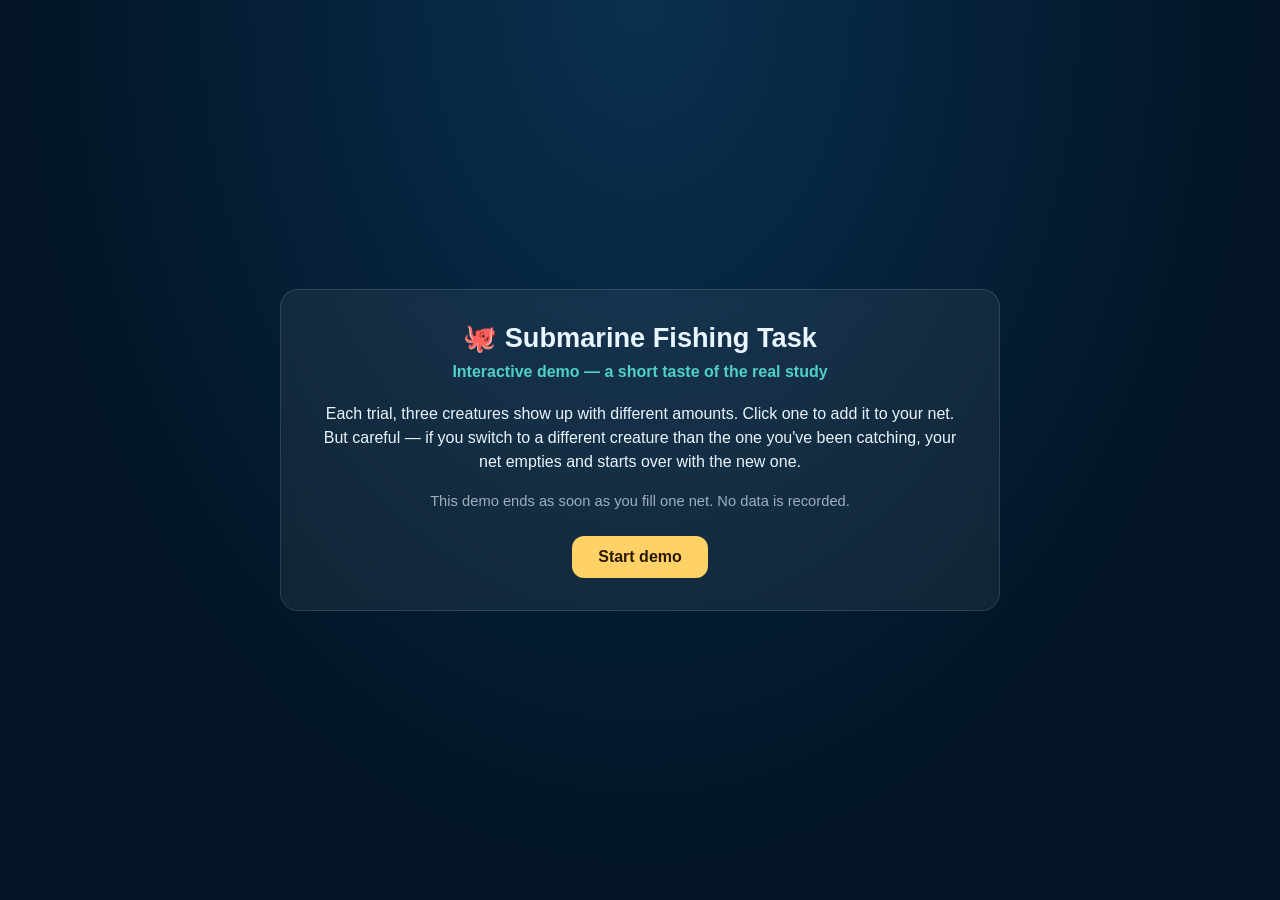
==== fishing-task-demo/index.html @ 5408b96b "Add interactive demos for fishing task and web-surf sunk-cost study Short standalone demos (original" ====
<!doctype html>
<html lang="en">
<head>
<meta charset="utf-8">
<meta name="viewport" content="width=device-width, initial-scale=1">
<title>Submarine Fishing Task — Demo</title>
<link rel="stylesheet" href="style.css">
</head>
<body>
  <div id="app">

    <section id="screen-intro" class="screen active">
      <div class="card">
        <h1>🐙 Submarine Fishing Task</h1>
        <p class="tag">Interactive demo — a short taste of the real study</p>
        <p>
          Each trial, three creatures show up with different amounts. Click one to
          add it to your net. But careful — if you switch to a different creature
          than the one you've been catching, your net empties and starts over with
          the new one.
        </p>
        <p class="muted">This demo ends as soon as you fill one net. No data is recorded.</p>
        <button class="btn primary" id="start-btn">Start demo</button>
      </div>
    </section>

    <section id="screen-game" class="screen">
      <div class="window-wrap">
        <img class="murky" src="images/murky_water.png" alt="">

        <div class="topbar">
          <div class="money-row"><img src="images/money_bag.png" alt=""><span id="money-count">0</span></div>
          <div class="trial-row">Trial <span id="trial-num">1</span></div>
        </div>

        <div class="creature-rows" id="creature-rows"></div>

        <img class="frame" src="images/submarine_window_horz.png" alt="">
      </div>

      <div class="net-row">
        <img class="net-icon" id="net-icon" src="images/fishing_net.png" alt="">
        <div class="net-outer"><div class="net-fill" id="net-fill"></div></div>
      </div>

      <p class="hint" id="hint">Click a creature to add it to your net.</p>
    </section>

    <section id="screen-end" class="screen">
      <div class="card">
        <h1>Net full! 🎉</h1>
        <p>It took <b id="final-trials">0</b> trials to fill the net.</p>
        <p class="muted">
          This is a short, simplified preview built for a portfolio page — it isn't the
          full study. The real task runs hundreds of trials across high- and
          low-volatility blocks to study how people track changing value over time.
        </p>
        <button class="btn" id="restart-btn">Play again</button>
      </div>
    </section>

  </div>
  <script src="app.js"></script>
</body>
</html>
---- fishing-task-demo/style.css ----
:root {
  --ink: #eaf6ff;
  --deep: #021425;
  --accent: #ffd166;
  --accent-2: #4fd1c5;
  --bar-green: #6ede7a;
}

* { box-sizing: border-box; }

body {
  margin: 0;
  min-height: 100vh;
  display: flex;
  align-items: center;
  justify-content: center;
  background: radial-gradient(ellipse at top, #0a3050 0%, var(--deep) 70%);
  color: var(--ink);
  font-family: -apple-system, BlinkMacSystemFont, "Segoe UI", Roboto, Arial, sans-serif;
  padding: 24px;
}

#app { width: 100%; max-width: 720px; }

.screen { display: none; }
.screen.active { display: block; animation: fade .25s ease; }
@keyframes fade { from { opacity: 0; transform: translateY(6px);} to { opacity: 1; transform: none; } }

.card {
  background: rgba(255,255,255,.06);
  border: 1px solid rgba(255,255,255,.12);
  border-radius: 18px;
  padding: 32px;
  text-align: center;
  backdrop-filter: blur(6px);
}

h1 { margin: 0 0 6px; font-size: 1.7rem; }
.tag { color: var(--accent-2); font-weight: 600; margin: 0 0 18px; }
p { line-height: 1.5; }
.muted { color: rgba(234,246,255,.65); font-size: .92rem; }

.btn {
  appearance: none;
  border: none;
  border-radius: 12px;
  padding: 12px 26px;
  font-size: 1rem;
  font-weight: 700;
  cursor: pointer;
  background: rgba(255,255,255,.12);
  color: var(--ink);
  margin-top: 10px;
  transition: transform .12s ease, background .12s ease;
}
.btn:hover { transform: translateY(-1px); background: rgba(255,255,255,.2); }
.btn.primary { background: var(--accent); color: #2a1a00; }
.btn.primary:hover { background: #ffdb85; }

.window-wrap {
  position: relative;
  width: 100%;
  aspect-ratio: 16 / 10;
  border-radius: 18px;
  overflow: hidden;
  background: #010c18;
}

.window-wrap .murky,
.window-wrap .frame {
  position: absolute;
  inset: 0;
  width: 100%;
  height: 100%;
  object-fit: cover;
  pointer-events: none;
}

.window-wrap .frame { z-index: 3; }

.topbar {
  position: absolute;
  top: 14%;
  right: 12%;
  z-index: 4;
  text-align: right;
  font-weight: 800;
}

.money-row {
  display: flex;
  align-items: center;
  justify-content: flex-end;
  gap: 6px;
  font-size: 1.15rem;
}
.money-row img { width: 22px; }

.trial-row { font-size: .85rem; font-weight: 600; opacity: .8; margin-top: 2px; }

.creature-rows {
  position: absolute;
  left: 12%;
  top: 50%;
  transform: translateY(-50%);
  width: 48%;
  z-index: 2;
  display: flex;
  flex-direction: column;
  gap: 8px;
}

.creature-row {
  display: flex;
  align-items: center;
  gap: 8px;
  cursor: pointer;
  padding: 3px;
  border-radius: 10px;
  transition: background .15s ease;
}
.creature-row:hover { background: rgba(255,255,255,.1); }
.creature-row.picked { background: rgba(255,255,255,.18); }
.creature-row.dimmed { opacity: .4; }

.creature-row img { width: 26px; height: 26px; object-fit: contain; flex-shrink: 0; filter: drop-shadow(0 2px 4px rgba(0,0,0,.5)); }

.value-bar-outer {
  flex: 1;
  height: 20px;
  border-radius: 6px;
  background: rgba(255,255,255,.08);
  overflow: hidden;
}

.value-bar-fill {
  height: 100%;
  width: 40%;
  background: var(--bar-green);
  border-radius: 6px;
  transition: width .4s ease;
}

.net-row {
  display: flex;
  align-items: center;
  gap: 12px;
  margin-top: 14px;
}

.net-icon { width: 40px; height: 40px; object-fit: contain; flex-shrink: 0; filter: drop-shadow(0 2px 4px rgba(0,0,0,.5)); }

.net-outer {
  flex: 1;
  height: 26px;
  border-radius: 8px;
  background: rgba(255,255,255,.12);
  overflow: hidden;
}

.net-fill {
  height: 100%;
  width: 0%;
  background: linear-gradient(90deg, #f0a83c, var(--accent));
  border-radius: 8px;
  transition: width .6s cubic-bezier(.2,.7,.3,1);
}

.hint { text-align: center; margin-top: 12px; color: rgba(234,246,255,.7); }

@media (max-width: 480px) {
  .card { padding: 22px; }
  .creature-rows { width: 58%; }
}
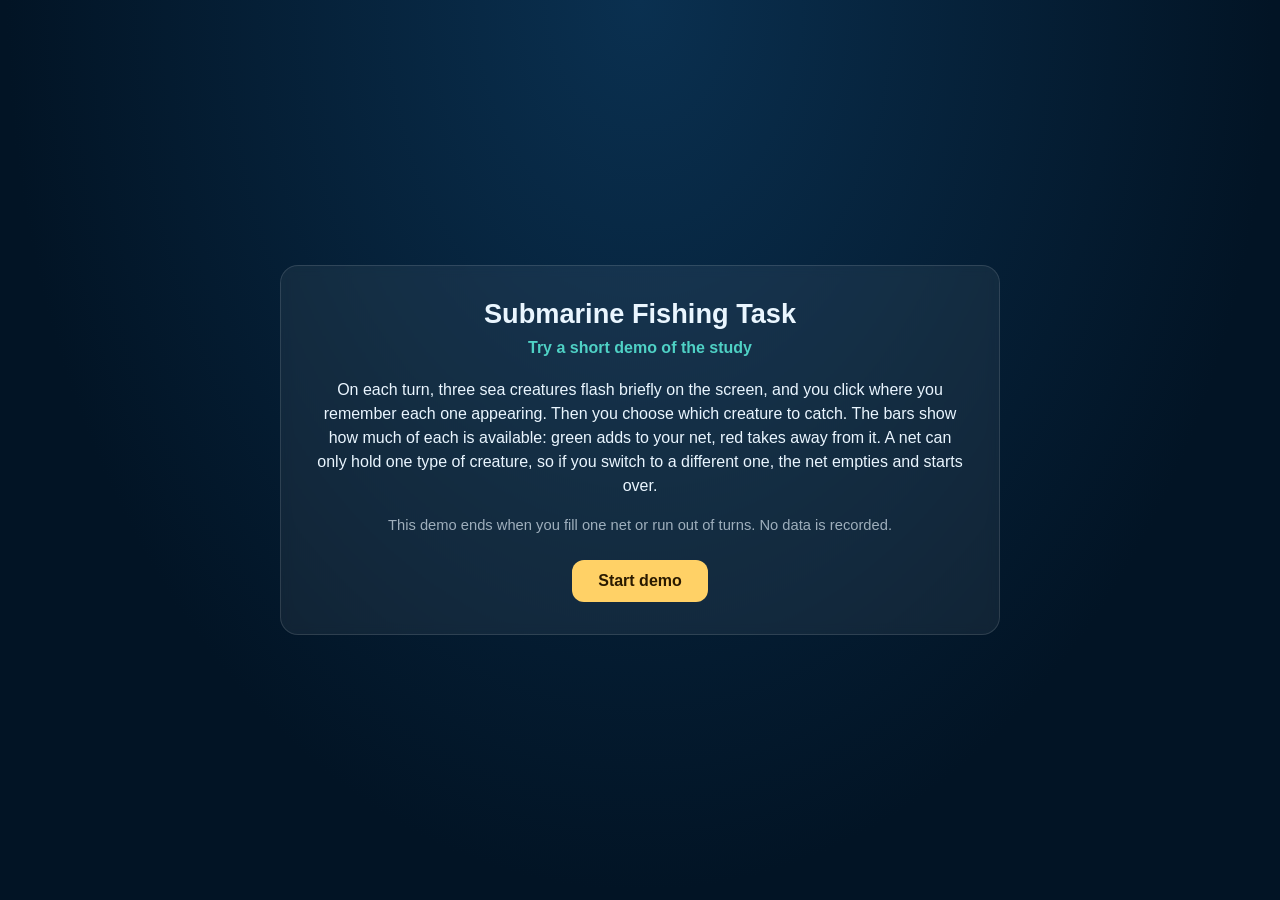
==== commit efdb06b1: "new changes" ====
--- a/fishing-task-demo/index.html
+++ b/fishing-task-demo/index.html
@@ -3,7 +3,7 @@
 <head>
 <meta charset="utf-8">
 <meta name="viewport" content="width=device-width, initial-scale=1">
-<title>Submarine Fishing Task — Demo</title>
+<title>Submarine Fishing Task: Demo</title>
 <link rel="stylesheet" href="style.css">
 </head>
 <body>
@@ -11,49 +11,57 @@
 
     <section id="screen-intro" class="screen active">
       <div class="card">
-        <h1>🐙 Submarine Fishing Task</h1>
-        <p class="tag">Interactive demo — a short taste of the real study</p>
+        <h1>Submarine Fishing Task</h1>
+        <p class="tag">Try a short demo of the study</p>
         <p>
-          Each trial, three creatures show up with different amounts. Click one to
-          add it to your net. But careful — if you switch to a different creature
-          than the one you've been catching, your net empties and starts over with
-          the new one.
+          On each turn, three sea creatures flash briefly on the screen, and you click
+          where you remember each one appearing. Then you choose which creature to
+          catch. The bars show how much of each is available: green adds to your net,
+          red takes away from it. A net can only hold one type of creature, so if you
+          switch to a different one, the net empties and starts over.
         </p>
-        <p class="muted">This demo ends as soon as you fill one net. No data is recorded.</p>
+        <p class="muted">This demo ends when you fill one net or run out of turns. No data is recorded.</p>
         <button class="btn primary" id="start-btn">Start demo</button>
       </div>
     </section>
 
     <section id="screen-game" class="screen">
-      <div class="window-wrap">
-        <img class="murky" src="images/murky_water.png" alt="">
+      <div class="stage" id="stage">
+        <img class="layer" src="images/underwater.jpg" alt="">
+        <img class="layer murky" id="murky" src="images/murky_water.png" alt="">
+
+        <div id="ready" class="ready">
+          <div class="ready-text">Ready to find the creatures?</div>
+          <button class="go-btn" id="go-btn" type="button">Go</button>
+        </div>
+
+        <div id="items"></div>
+
+        <img class="layer frame" src="images/submarine_window_horz.png" alt="">
 
         <div class="topbar">
           <div class="money-row"><img src="images/money_bag.png" alt=""><span id="money-count">0</span></div>
-          <div class="trial-row">Trial <span id="trial-num">1</span></div>
+          <div class="trial-row" id="trial-count"></div>
         </div>
 
-        <div class="creature-rows" id="creature-rows"></div>
+        <img class="probe" id="probe" src="" alt="">
 
-        <img class="frame" src="images/submarine_window_horz.png" alt="">
+        <div class="net-zone" id="net-zone">
+          <img class="net-icon" id="net-icon" src="images/fishing_net.png" alt="">
+          <div class="net-goal" id="net-goal"><div class="net-fill" id="net-fill"></div></div>
+        </div>
       </div>
-
-      <div class="net-row">
-        <img class="net-icon" id="net-icon" src="images/fishing_net.png" alt="">
-        <div class="net-outer"><div class="net-fill" id="net-fill"></div></div>
-      </div>
-
-      <p class="hint" id="hint">Click a creature to add it to your net.</p>
+      <p class="hint" id="hint"></p>
     </section>
 
     <section id="screen-end" class="screen">
       <div class="card">
-        <h1>Net full! 🎉</h1>
-        <p>It took <b id="final-trials">0</b> trials to fill the net.</p>
+        <h1>Demo complete</h1>
+        <p id="end-summary"></p>
         <p class="muted">
-          This is a short, simplified preview built for a portfolio page — it isn't the
-          full study. The real task runs hundreds of trials across high- and
-          low-volatility blocks to study how people track changing value over time.
+          This is a short, simplified version of the task. The full study runs
+          hundreds of trials and looks at how people decide when to persist with a
+          goal and when to switch.
         </p>
         <button class="btn" id="restart-btn">Play again</button>
       </div>
--- a/fishing-task-demo/style.css
+++ b/fishing-task-demo/style.css
@@ -20,7 +20,8 @@
   padding: 24px;
 }
 
-#app { width: 100%; max-width: 720px; }
+#app { width: 100%; max-width: 960px; }
+.card { max-width: 720px; margin: 0 auto; }
 
 .screen { display: none; }
 .screen.active { display: block; animation: fade .25s ease; }
@@ -57,17 +58,18 @@
 .btn.primary { background: var(--accent); color: #2a1a00; }
 .btn.primary:hover { background: #ffdb85; }
 
-.window-wrap {
+/* ---- Game stage: laid out in the full study's screen coordinates ---- */
+.stage {
   position: relative;
   width: 100%;
-  aspect-ratio: 16 / 10;
-  border-radius: 18px;
+  aspect-ratio: 16 / 9;
   overflow: hidden;
-  background: #010c18;
+  background: #1c1c1c;
+  container-type: inline-size;
+  user-select: none;
 }
 
-.window-wrap .murky,
-.window-wrap .frame {
+.stage .layer {
   position: absolute;
   inset: 0;
   width: 100%;
@@ -76,99 +78,99 @@
   pointer-events: none;
 }
 
-.window-wrap .frame { z-index: 3; }
+/* the murky water hides the creatures after the flash */
+.stage .murky { display: none; }
+.stage[data-phase="locate"] .murky,
+.stage[data-phase="choose"] .murky,
+.stage[data-phase="update"] .murky { display: block; }
+.stage[data-phase="locate"] { cursor: crosshair; }
+
+.ready {
+  display: none;
+  position: absolute;
+  inset: 0;
+  flex-direction: column;
+  align-items: center;
+  justify-content: center;
+  gap: 5cqw;
+  z-index: 5;
+}
+.stage[data-phase="ready"] .ready { display: flex; }
+.ready-text { font-size: 3.4cqw; font-weight: 600; color: #fff; text-shadow: 0 2px 6px rgba(0,0,0,.6); }
+.go-btn {
+  font: inherit;
+  font-size: 3cqw;
+  font-weight: 700;
+  padding: 1.2cqw 5cqw;
+  border: 2px solid #000;
+  border-radius: 1cqw;
+  background: #fff;
+  color: #000;
+  cursor: pointer;
+}
+
+#items > * { position: absolute; transform: translate(-50%, -50%); }
+
+.creature { width: 9cqw; height: auto; z-index: 2; }
+.caught-net { width: 9cqw; height: auto; opacity: .55; z-index: 1; }
+
+.location-circle {
+  width: 2.4cqw;
+  height: 2.4cqw;
+  border-radius: 50%;
+  border: .3cqw solid #fff;
+  z-index: 2;
+}
+
+.choice-icon { width: 8cqw; height: auto; cursor: pointer; z-index: 2; }
+.choice-icon:hover { filter: brightness(1.2); }
+
+#items > .value-bar {
+  height: 6%;
+  transform: translateY(-50%);
+  border: .15cqw solid #000;
+  z-index: 2;
+}
+.value-bar.positive { background: #80ff80; }
+.value-bar.negative { background: #ff8080; }
+
+.stage .frame { z-index: 3; }
 
 .topbar {
   position: absolute;
-  top: 14%;
-  right: 12%;
+  top: 1%;
+  right: 3%;
   z-index: 4;
-  text-align: right;
-  font-weight: 800;
+  text-align: center;
+  color: #fff;
+  font-family: "Times New Roman", Times, serif;
 }
+.money-row { display: flex; align-items: center; justify-content: flex-end; gap: 1.6cqw; font-size: 4.6cqw; line-height: 1.1; }
+.money-row img { width: 5cqw; }
+.trial-row { font-size: 3.2cqw; }
 
-.money-row {
-  display: flex;
-  align-items: center;
-  justify-content: flex-end;
-  gap: 6px;
-  font-size: 1.15rem;
+.probe {
+  display: none;
+  position: absolute;
+  left: 10%;
+  top: 10%;
+  width: 8cqw;
+  transform: translate(-50%, -50%);
+  z-index: 4;
+  pointer-events: none;
 }
-.money-row img { width: 22px; }
+.stage[data-phase="locate"] .probe { display: block; }
 
-.trial-row { font-size: .85rem; font-weight: 600; opacity: .8; margin-top: 2px; }
+.net-zone { position: absolute; left: 0; right: 0; height: 6%; transform: translateY(-50%); z-index: 4; }
+.stage[data-phase="flash"] .net-zone,
+.stage[data-phase="locate"] .net-zone { display: none; }
+.net-icon { position: absolute; left: 3.5%; top: 50%; width: 6cqw; max-height: 220%; object-fit: contain; transform: translate(-50%, -50%); opacity: .8; }
+.net-goal { position: absolute; top: 0; height: 100%; background: #808080; border: .25cqw solid #fff; }
+.net-fill { height: 100%; width: 0%; background: #ff9f1a; }
+.net-fill[data-colour="green"] { background: #80ff80; }
 
-.creature-rows {
-  position: absolute;
-  left: 12%;
-  top: 50%;
-  transform: translateY(-50%);
-  width: 48%;
-  z-index: 2;
-  display: flex;
-  flex-direction: column;
-  gap: 8px;
-}
-
-.creature-row {
-  display: flex;
-  align-items: center;
-  gap: 8px;
-  cursor: pointer;
-  padding: 3px;
-  border-radius: 10px;
-  transition: background .15s ease;
-}
-.creature-row:hover { background: rgba(255,255,255,.1); }
-.creature-row.picked { background: rgba(255,255,255,.18); }
-.creature-row.dimmed { opacity: .4; }
-
-.creature-row img { width: 26px; height: 26px; object-fit: contain; flex-shrink: 0; filter: drop-shadow(0 2px 4px rgba(0,0,0,.5)); }
-
-.value-bar-outer {
-  flex: 1;
-  height: 20px;
-  border-radius: 6px;
-  background: rgba(255,255,255,.08);
-  overflow: hidden;
-}
-
-.value-bar-fill {
-  height: 100%;
-  width: 40%;
-  background: var(--bar-green);
-  border-radius: 6px;
-  transition: width .4s ease;
-}
-
-.net-row {
-  display: flex;
-  align-items: center;
-  gap: 12px;
-  margin-top: 14px;
-}
-
-.net-icon { width: 40px; height: 40px; object-fit: contain; flex-shrink: 0; filter: drop-shadow(0 2px 4px rgba(0,0,0,.5)); }
-
-.net-outer {
-  flex: 1;
-  height: 26px;
-  border-radius: 8px;
-  background: rgba(255,255,255,.12);
-  overflow: hidden;
-}
-
-.net-fill {
-  height: 100%;
-  width: 0%;
-  background: linear-gradient(90deg, #f0a83c, var(--accent));
-  border-radius: 8px;
-  transition: width .6s cubic-bezier(.2,.7,.3,1);
-}
-
-.hint { text-align: center; margin-top: 12px; color: rgba(234,246,255,.7); }
+.hint { text-align: center; margin-top: 12px; min-height: 1.5em; color: rgba(234,246,255,.7); }
 
 @media (max-width: 480px) {
   .card { padding: 22px; }
-  .creature-rows { width: 58%; }
 }
